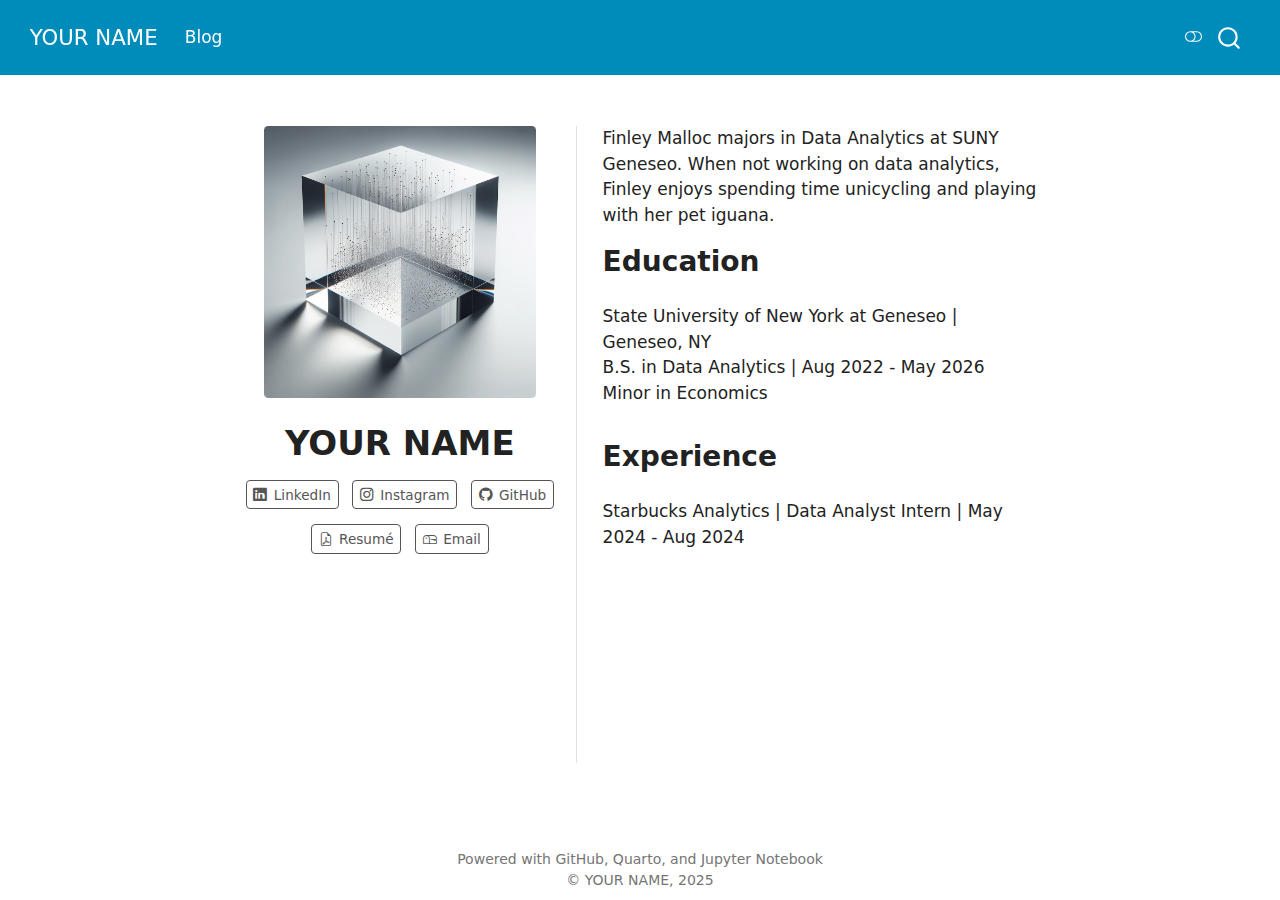
==== index.html @ 8b565e12 "any message to describe the changes" ====
<!DOCTYPE html>
<html xmlns="http://www.w3.org/1999/xhtml" lang="en" xml:lang="en"><head>

<meta charset="utf-8">
<meta name="generator" content="quarto-1.5.57">

<meta name="viewport" content="width=device-width, initial-scale=1.0, user-scalable=yes">


<title>YOUR NAME</title>
<style>
code{white-space: pre-wrap;}
span.smallcaps{font-variant: small-caps;}
div.columns{display: flex; gap: min(4vw, 1.5em);}
div.column{flex: auto; overflow-x: auto;}
div.hanging-indent{margin-left: 1.5em; text-indent: -1.5em;}
ul.task-list{list-style: none;}
ul.task-list li input[type="checkbox"] {
  width: 0.8em;
  margin: 0 0.8em 0.2em -1em; /* quarto-specific, see https://github.com/quarto-dev/quarto-cli/issues/4556 */ 
  vertical-align: middle;
}
</style>


<script src="site_libs/quarto-nav/quarto-nav.js"></script>
<script src="site_libs/clipboard/clipboard.min.js"></script>
<script src="site_libs/quarto-search/autocomplete.umd.js"></script>
<script src="site_libs/quarto-search/fuse.min.js"></script>
<script src="site_libs/quarto-search/quarto-search.js"></script>
<meta name="quarto:offset" content="./">
<script src="site_libs/quarto-html/quarto.js"></script>
<script src="site_libs/quarto-html/popper.min.js"></script>
<script src="site_libs/quarto-html/tippy.umd.min.js"></script>
<link href="site_libs/quarto-html/tippy.css" rel="stylesheet">
<link href="site_libs/quarto-html/quarto-syntax-highlighting.css" rel="stylesheet" class="quarto-color-scheme" id="quarto-text-highlighting-styles">
<link href="site_libs/quarto-html/quarto-syntax-highlighting-dark.css" rel="prefetch" class="quarto-color-scheme quarto-color-alternate" id="quarto-text-highlighting-styles">
<script src="site_libs/bootstrap/bootstrap.min.js"></script>
<link href="site_libs/bootstrap/bootstrap-icons.css" rel="stylesheet">
<link href="site_libs/bootstrap/bootstrap.min.css" rel="stylesheet" class="quarto-color-scheme" id="quarto-bootstrap" data-mode="light">
<link href="site_libs/bootstrap/bootstrap-dark.min.css" rel="prefetch" class="quarto-color-scheme quarto-color-alternate" id="quarto-bootstrap" data-mode="dark">
<script id="quarto-search-options" type="application/json">{
  "location": "navbar",
  "copy-button": false,
  "collapse-after": 3,
  "panel-placement": "end",
  "type": "overlay",
  "limit": 50,
  "keyboard-shortcut": [
    "f",
    "/",
    "s"
  ],
  "show-item-context": false,
  "language": {
    "search-no-results-text": "No results",
    "search-matching-documents-text": "matching documents",
    "search-copy-link-title": "Copy link to search",
    "search-hide-matches-text": "Hide additional matches",
    "search-more-match-text": "more match in this document",
    "search-more-matches-text": "more matches in this document",
    "search-clear-button-title": "Clear",
    "search-text-placeholder": "",
    "search-detached-cancel-button-title": "Cancel",
    "search-submit-button-title": "Submit",
    "search-label": "Search"
  }
}</script>


<link rel="stylesheet" href="styles.css">
</head>

<body class="nav-fixed fullcontent">

<div id="quarto-search-results"></div>
  <header id="quarto-header" class="headroom fixed-top">
    <nav class="navbar navbar-expand-lg " data-bs-theme="dark">
      <div class="navbar-container container-fluid">
      <div class="navbar-brand-container mx-auto">
    <a class="navbar-brand" href="./index.html">
    <span class="navbar-title">YOUR NAME</span>
    </a>
  </div>
            <div id="quarto-search" class="" title="Search"></div>
          <button class="navbar-toggler" type="button" data-bs-toggle="collapse" data-bs-target="#navbarCollapse" aria-controls="navbarCollapse" role="menu" aria-expanded="false" aria-label="Toggle navigation" onclick="if (window.quartoToggleHeadroom) { window.quartoToggleHeadroom(); }">
  <span class="navbar-toggler-icon"></span>
</button>
          <div class="collapse navbar-collapse" id="navbarCollapse">
            <ul class="navbar-nav navbar-nav-scroll me-auto">
  <li class="nav-item">
    <a class="nav-link" href="./blog-listing.html"> 
<span class="menu-text">Blog</span></a>
  </li>  
</ul>
          </div> <!-- /navcollapse -->
            <div class="quarto-navbar-tools">
  <a href="" class="quarto-color-scheme-toggle quarto-navigation-tool  px-1" onclick="window.quartoToggleColorScheme(); return false;" title="Toggle dark mode"><i class="bi"></i></a>
</div>
      </div> <!-- /container-fluid -->
    </nav>
</header>
<!-- content -->
<div id="quarto-content" class="quarto-container page-columns page-rows-contents page-layout-article page-navbar">
<!-- sidebar -->
<!-- margin-sidebar -->
    
<!-- main -->
<div class="quarto-about-trestles">
  <div class="about-entity">
    <img src="img/profile.png" class="about-image
  rounded " style="width: 16em;">
<header id="title-block-header" class="quarto-title-block default">
<div class="quarto-title">
<h1 class="title">YOUR NAME</h1>
</div>
<div class="quarto-title-meta">
  </div>
</header>
    <div class="about-links">
  <a href="https://linkedin.com" class="about-link" rel="" target="">
    <i class="bi bi-linkedin"></i>
     <span class="about-link-text">LinkedIn</span>
  </a>
  <a href="https://instagram.com" class="about-link" rel="" target="">
    <i class="bi bi-instagram"></i>
     <span class="about-link-text">Instagram</span>
  </a>
  <a href="https://github.com" class="about-link" rel="" target="">
    <i class="bi bi-github"></i>
     <span class="about-link-text">GitHub</span>
  </a>
  <a href="/resume-example.pdf" class="about-link" rel="" target="_blank">
    <i class="bi bi-file-earmark-pdf"></i>
     <span class="about-link-text">Resumé</span>
  </a>
  <a href="mailto:YOUR_EMAIL@geneseo.edu" class="about-link" rel="" target="">
    <i class="bi bi-mailbox"></i>
     <span class="about-link-text">Email</span>
  </a>
</div>
  </div>
  <div class="about-contents"><main class="content" id="quarto-document-content">
<p>Finley Malloc majors in Data Analytics at SUNY Geneseo. When not working on data analytics, Finley enjoys spending time unicycling and playing with her pet iguana.</p>
<section id="education" class="level2">
<h2 data-anchor-id="education">Education</h2>
<p>State University of New York at Geneseo | Geneseo, NY <br> B.S. in Data Analytics | Aug 2022 - May 2026 <br> Minor in Economics</p>
</section>
<section id="experience" class="level2">
<h2 data-anchor-id="experience">Experience</h2>
<p>Starbucks Analytics | Data Analyst Intern | May 2024 - Aug 2024</p>


</section>
</main></div>
</div>
 <!-- /main -->
<script type="text/javascript" src="links.js"></script>

<script id="quarto-html-after-body" type="application/javascript">
window.document.addEventListener("DOMContentLoaded", function (event) {
  const toggleBodyColorMode = (bsSheetEl) => {
    const mode = bsSheetEl.getAttribute("data-mode");
    const bodyEl = window.document.querySelector("body");
    if (mode === "dark") {
      bodyEl.classList.add("quarto-dark");
      bodyEl.classList.remove("quarto-light");
    } else {
      bodyEl.classList.add("quarto-light");
      bodyEl.classList.remove("quarto-dark");
    }
  }
  const toggleBodyColorPrimary = () => {
    const bsSheetEl = window.document.querySelector("link#quarto-bootstrap");
    if (bsSheetEl) {
      toggleBodyColorMode(bsSheetEl);
    }
  }
  toggleBodyColorPrimary();  
  const disableStylesheet = (stylesheets) => {
    for (let i=0; i < stylesheets.length; i++) {
      const stylesheet = stylesheets[i];
      stylesheet.rel = 'prefetch';
    }
  }
  const enableStylesheet = (stylesheets) => {
    for (let i=0; i < stylesheets.length; i++) {
      const stylesheet = stylesheets[i];
      stylesheet.rel = 'stylesheet';
    }
  }
  const manageTransitions = (selector, allowTransitions) => {
    const els = window.document.querySelectorAll(selector);
    for (let i=0; i < els.length; i++) {
      const el = els[i];
      if (allowTransitions) {
        el.classList.remove('notransition');
      } else {
        el.classList.add('notransition');
      }
    }
  }
  const toggleGiscusIfUsed = (isAlternate, darkModeDefault) => {
    const baseTheme = document.querySelector('#giscus-base-theme')?.value ?? 'light';
    const alternateTheme = document.querySelector('#giscus-alt-theme')?.value ?? 'dark';
    let newTheme = '';
    if(darkModeDefault) {
      newTheme = isAlternate ? baseTheme : alternateTheme;
    } else {
      newTheme = isAlternate ? alternateTheme : baseTheme;
    }
    const changeGiscusTheme = () => {
      // From: https://github.com/giscus/giscus/issues/336
      const sendMessage = (message) => {
        const iframe = document.querySelector('iframe.giscus-frame');
        if (!iframe) return;
        iframe.contentWindow.postMessage({ giscus: message }, 'https://giscus.app');
      }
      sendMessage({
        setConfig: {
          theme: newTheme
        }
      });
    }
    const isGiscussLoaded = window.document.querySelector('iframe.giscus-frame') !== null;
    if (isGiscussLoaded) {
      changeGiscusTheme();
    }
  }
  const toggleColorMode = (alternate) => {
    // Switch the stylesheets
    const alternateStylesheets = window.document.querySelectorAll('link.quarto-color-scheme.quarto-color-alternate');
    manageTransitions('#quarto-margin-sidebar .nav-link', false);
    if (alternate) {
      enableStylesheet(alternateStylesheets);
      for (const sheetNode of alternateStylesheets) {
        if (sheetNode.id === "quarto-bootstrap") {
          toggleBodyColorMode(sheetNode);
        }
      }
    } else {
      disableStylesheet(alternateStylesheets);
      toggleBodyColorPrimary();
    }
    manageTransitions('#quarto-margin-sidebar .nav-link', true);
    // Switch the toggles
    const toggles = window.document.querySelectorAll('.quarto-color-scheme-toggle');
    for (let i=0; i < toggles.length; i++) {
      const toggle = toggles[i];
      if (toggle) {
        if (alternate) {
          toggle.classList.add("alternate");     
        } else {
          toggle.classList.remove("alternate");
        }
      }
    }
    // Hack to workaround the fact that safari doesn't
    // properly recolor the scrollbar when toggling (#1455)
    if (navigator.userAgent.indexOf('Safari') > 0 && navigator.userAgent.indexOf('Chrome') == -1) {
      manageTransitions("body", false);
      window.scrollTo(0, 1);
      setTimeout(() => {
        window.scrollTo(0, 0);
        manageTransitions("body", true);
      }, 40);  
    }
  }
  const isFileUrl = () => { 
    return window.location.protocol === 'file:';
  }
  const hasAlternateSentinel = () => {  
    let styleSentinel = getColorSchemeSentinel();
    if (styleSentinel !== null) {
      return styleSentinel === "alternate";
    } else {
      return false;
    }
  }
  const setStyleSentinel = (alternate) => {
    const value = alternate ? "alternate" : "default";
    if (!isFileUrl()) {
      window.localStorage.setItem("quarto-color-scheme", value);
    } else {
      localAlternateSentinel = value;
    }
  }
  const getColorSchemeSentinel = () => {
    if (!isFileUrl()) {
      const storageValue = window.localStorage.getItem("quarto-color-scheme");
      return storageValue != null ? storageValue : localAlternateSentinel;
    } else {
      return localAlternateSentinel;
    }
  }
  const darkModeDefault = false;
  let localAlternateSentinel = darkModeDefault ? 'alternate' : 'default';
  // Dark / light mode switch
  window.quartoToggleColorScheme = () => {
    // Read the current dark / light value 
    let toAlternate = !hasAlternateSentinel();
    toggleColorMode(toAlternate);
    setStyleSentinel(toAlternate);
    toggleGiscusIfUsed(toAlternate, darkModeDefault);
  };
  // Ensure there is a toggle, if there isn't float one in the top right
  if (window.document.querySelector('.quarto-color-scheme-toggle') === null) {
    const a = window.document.createElement('a');
    a.classList.add('top-right');
    a.classList.add('quarto-color-scheme-toggle');
    a.href = "";
    a.onclick = function() { try { window.quartoToggleColorScheme(); } catch {} return false; };
    const i = window.document.createElement("i");
    i.classList.add('bi');
    a.appendChild(i);
    window.document.body.appendChild(a);
  }
  // Switch to dark mode if need be
  if (hasAlternateSentinel()) {
    toggleColorMode(true);
  } else {
    toggleColorMode(false);
  }
  const isCodeAnnotation = (el) => {
    for (const clz of el.classList) {
      if (clz.startsWith('code-annotation-')) {                     
        return true;
      }
    }
    return false;
  }
  const onCopySuccess = function(e) {
    // button target
    const button = e.trigger;
    // don't keep focus
    button.blur();
    // flash "checked"
    button.classList.add('code-copy-button-checked');
    var currentTitle = button.getAttribute("title");
    button.setAttribute("title", "Copied!");
    let tooltip;
    if (window.bootstrap) {
      button.setAttribute("data-bs-toggle", "tooltip");
      button.setAttribute("data-bs-placement", "left");
      button.setAttribute("data-bs-title", "Copied!");
      tooltip = new bootstrap.Tooltip(button, 
        { trigger: "manual", 
          customClass: "code-copy-button-tooltip",
          offset: [0, -8]});
      tooltip.show();    
    }
    setTimeout(function() {
      if (tooltip) {
        tooltip.hide();
        button.removeAttribute("data-bs-title");
        button.removeAttribute("data-bs-toggle");
        button.removeAttribute("data-bs-placement");
      }
      button.setAttribute("title", currentTitle);
      button.classList.remove('code-copy-button-checked');
    }, 1000);
    // clear code selection
    e.clearSelection();
  }
  const getTextToCopy = function(trigger) {
      const codeEl = trigger.previousElementSibling.cloneNode(true);
      for (const childEl of codeEl.children) {
        if (isCodeAnnotation(childEl)) {
          childEl.remove();
        }
      }
      return codeEl.innerText;
  }
  const clipboard = new window.ClipboardJS('.code-copy-button:not([data-in-quarto-modal])', {
    text: getTextToCopy
  });
  clipboard.on('success', onCopySuccess);
  if (window.document.getElementById('quarto-embedded-source-code-modal')) {
    // For code content inside modals, clipBoardJS needs to be initialized with a container option
    // TODO: Check when it could be a function (https://github.com/zenorocha/clipboard.js/issues/860)
    const clipboardModal = new window.ClipboardJS('.code-copy-button[data-in-quarto-modal]', {
      text: getTextToCopy,
      container: window.document.getElementById('quarto-embedded-source-code-modal')
    });
    clipboardModal.on('success', onCopySuccess);
  }
    var localhostRegex = new RegExp(/^(?:http|https):\/\/localhost\:?[0-9]*\//);
    var mailtoRegex = new RegExp(/^mailto:/);
      var filterRegex = new RegExp('/' + window.location.host + '/');
    var isInternal = (href) => {
        return filterRegex.test(href) || localhostRegex.test(href) || mailtoRegex.test(href);
    }
    // Inspect non-navigation links and adorn them if external
 	var links = window.document.querySelectorAll('a[href]:not(.nav-link):not(.navbar-brand):not(.toc-action):not(.sidebar-link):not(.sidebar-item-toggle):not(.pagination-link):not(.no-external):not([aria-hidden]):not(.dropdown-item):not(.quarto-navigation-tool):not(.about-link)');
    for (var i=0; i<links.length; i++) {
      const link = links[i];
      if (!isInternal(link.href)) {
        // undo the damage that might have been done by quarto-nav.js in the case of
        // links that we want to consider external
        if (link.dataset.originalHref !== undefined) {
          link.href = link.dataset.originalHref;
        }
      }
    }
  function tippyHover(el, contentFn, onTriggerFn, onUntriggerFn) {
    const config = {
      allowHTML: true,
      maxWidth: 500,
      delay: 100,
      arrow: false,
      appendTo: function(el) {
          return el.parentElement;
      },
      interactive: true,
      interactiveBorder: 10,
      theme: 'quarto',
      placement: 'bottom-start',
    };
    if (contentFn) {
      config.content = contentFn;
    }
    if (onTriggerFn) {
      config.onTrigger = onTriggerFn;
    }
    if (onUntriggerFn) {
      config.onUntrigger = onUntriggerFn;
    }
    window.tippy(el, config); 
  }
  const noterefs = window.document.querySelectorAll('a[role="doc-noteref"]');
  for (var i=0; i<noterefs.length; i++) {
    const ref = noterefs[i];
    tippyHover(ref, function() {
      // use id or data attribute instead here
      let href = ref.getAttribute('data-footnote-href') || ref.getAttribute('href');
      try { href = new URL(href).hash; } catch {}
      const id = href.replace(/^#\/?/, "");
      const note = window.document.getElementById(id);
      if (note) {
        return note.innerHTML;
      } else {
        return "";
      }
    });
  }
  const xrefs = window.document.querySelectorAll('a.quarto-xref');
  const processXRef = (id, note) => {
    // Strip column container classes
    const stripColumnClz = (el) => {
      el.classList.remove("page-full", "page-columns");
      if (el.children) {
        for (const child of el.children) {
          stripColumnClz(child);
        }
      }
    }
    stripColumnClz(note)
    if (id === null || id.startsWith('sec-')) {
      // Special case sections, only their first couple elements
      const container = document.createElement("div");
      if (note.children && note.children.length > 2) {
        container.appendChild(note.children[0].cloneNode(true));
        for (let i = 1; i < note.children.length; i++) {
          const child = note.children[i];
          if (child.tagName === "P" && child.innerText === "") {
            continue;
          } else {
            container.appendChild(child.cloneNode(true));
            break;
          }
        }
        if (window.Quarto?.typesetMath) {
          window.Quarto.typesetMath(container);
        }
        return container.innerHTML
      } else {
        if (window.Quarto?.typesetMath) {
          window.Quarto.typesetMath(note);
        }
        return note.innerHTML;
      }
    } else {
      // Remove any anchor links if they are present
      const anchorLink = note.querySelector('a.anchorjs-link');
      if (anchorLink) {
        anchorLink.remove();
      }
      if (window.Quarto?.typesetMath) {
        window.Quarto.typesetMath(note);
      }
      // TODO in 1.5, we should make sure this works without a callout special case
      if (note.classList.contains("callout")) {
        return note.outerHTML;
      } else {
        return note.innerHTML;
      }
    }
  }
  for (var i=0; i<xrefs.length; i++) {
    const xref = xrefs[i];
    tippyHover(xref, undefined, function(instance) {
      instance.disable();
      let url = xref.getAttribute('href');
      let hash = undefined; 
      if (url.startsWith('#')) {
        hash = url;
      } else {
        try { hash = new URL(url).hash; } catch {}
      }
      if (hash) {
        const id = hash.replace(/^#\/?/, "");
        const note = window.document.getElementById(id);
        if (note !== null) {
          try {
            const html = processXRef(id, note.cloneNode(true));
            instance.setContent(html);
          } finally {
            instance.enable();
            instance.show();
          }
        } else {
          // See if we can fetch this
          fetch(url.split('#')[0])
          .then(res => res.text())
          .then(html => {
            const parser = new DOMParser();
            const htmlDoc = parser.parseFromString(html, "text/html");
            const note = htmlDoc.getElementById(id);
            if (note !== null) {
              const html = processXRef(id, note);
              instance.setContent(html);
            } 
          }).finally(() => {
            instance.enable();
            instance.show();
          });
        }
      } else {
        // See if we can fetch a full url (with no hash to target)
        // This is a special case and we should probably do some content thinning / targeting
        fetch(url)
        .then(res => res.text())
        .then(html => {
          const parser = new DOMParser();
          const htmlDoc = parser.parseFromString(html, "text/html");
          const note = htmlDoc.querySelector('main.content');
          if (note !== null) {
            // This should only happen for chapter cross references
            // (since there is no id in the URL)
            // remove the first header
            if (note.children.length > 0 && note.children[0].tagName === "HEADER") {
              note.children[0].remove();
            }
            const html = processXRef(null, note);
            instance.setContent(html);
          } 
        }).finally(() => {
          instance.enable();
          instance.show();
        });
      }
    }, function(instance) {
    });
  }
      let selectedAnnoteEl;
      const selectorForAnnotation = ( cell, annotation) => {
        let cellAttr = 'data-code-cell="' + cell + '"';
        let lineAttr = 'data-code-annotation="' +  annotation + '"';
        const selector = 'span[' + cellAttr + '][' + lineAttr + ']';
        return selector;
      }
      const selectCodeLines = (annoteEl) => {
        const doc = window.document;
        const targetCell = annoteEl.getAttribute("data-target-cell");
        const targetAnnotation = annoteEl.getAttribute("data-target-annotation");
        const annoteSpan = window.document.querySelector(selectorForAnnotation(targetCell, targetAnnotation));
        const lines = annoteSpan.getAttribute("data-code-lines").split(",");
        const lineIds = lines.map((line) => {
          return targetCell + "-" + line;
        })
        let top = null;
        let height = null;
        let parent = null;
        if (lineIds.length > 0) {
            //compute the position of the single el (top and bottom and make a div)
            const el = window.document.getElementById(lineIds[0]);
            top = el.offsetTop;
            height = el.offsetHeight;
            parent = el.parentElement.parentElement;
          if (lineIds.length > 1) {
            const lastEl = window.document.getElementById(lineIds[lineIds.length - 1]);
            const bottom = lastEl.offsetTop + lastEl.offsetHeight;
            height = bottom - top;
          }
          if (top !== null && height !== null && parent !== null) {
            // cook up a div (if necessary) and position it 
            let div = window.document.getElementById("code-annotation-line-highlight");
            if (div === null) {
              div = window.document.createElement("div");
              div.setAttribute("id", "code-annotation-line-highlight");
              div.style.position = 'absolute';
              parent.appendChild(div);
            }
            div.style.top = top - 2 + "px";
            div.style.height = height + 4 + "px";
            div.style.left = 0;
            let gutterDiv = window.document.getElementById("code-annotation-line-highlight-gutter");
            if (gutterDiv === null) {
              gutterDiv = window.document.createElement("div");
              gutterDiv.setAttribute("id", "code-annotation-line-highlight-gutter");
              gutterDiv.style.position = 'absolute';
              const codeCell = window.document.getElementById(targetCell);
              const gutter = codeCell.querySelector('.code-annotation-gutter');
              gutter.appendChild(gutterDiv);
            }
            gutterDiv.style.top = top - 2 + "px";
            gutterDiv.style.height = height + 4 + "px";
          }
          selectedAnnoteEl = annoteEl;
        }
      };
      const unselectCodeLines = () => {
        const elementsIds = ["code-annotation-line-highlight", "code-annotation-line-highlight-gutter"];
        elementsIds.forEach((elId) => {
          const div = window.document.getElementById(elId);
          if (div) {
            div.remove();
          }
        });
        selectedAnnoteEl = undefined;
      };
        // Handle positioning of the toggle
    window.addEventListener(
      "resize",
      throttle(() => {
        elRect = undefined;
        if (selectedAnnoteEl) {
          selectCodeLines(selectedAnnoteEl);
        }
      }, 10)
    );
    function throttle(fn, ms) {
    let throttle = false;
    let timer;
      return (...args) => {
        if(!throttle) { // first call gets through
            fn.apply(this, args);
            throttle = true;
        } else { // all the others get throttled
            if(timer) clearTimeout(timer); // cancel #2
            timer = setTimeout(() => {
              fn.apply(this, args);
              timer = throttle = false;
            }, ms);
        }
      };
    }
      // Attach click handler to the DT
      const annoteDls = window.document.querySelectorAll('dt[data-target-cell]');
      for (const annoteDlNode of annoteDls) {
        annoteDlNode.addEventListener('click', (event) => {
          const clickedEl = event.target;
          if (clickedEl !== selectedAnnoteEl) {
            unselectCodeLines();
            const activeEl = window.document.querySelector('dt[data-target-cell].code-annotation-active');
            if (activeEl) {
              activeEl.classList.remove('code-annotation-active');
            }
            selectCodeLines(clickedEl);
            clickedEl.classList.add('code-annotation-active');
          } else {
            // Unselect the line
            unselectCodeLines();
            clickedEl.classList.remove('code-annotation-active');
          }
        });
      }
  const findCites = (el) => {
    const parentEl = el.parentElement;
    if (parentEl) {
      const cites = parentEl.dataset.cites;
      if (cites) {
        return {
          el,
          cites: cites.split(' ')
        };
      } else {
        return findCites(el.parentElement)
      }
    } else {
      return undefined;
    }
  };
  var bibliorefs = window.document.querySelectorAll('a[role="doc-biblioref"]');
  for (var i=0; i<bibliorefs.length; i++) {
    const ref = bibliorefs[i];
    const citeInfo = findCites(ref);
    if (citeInfo) {
      tippyHover(citeInfo.el, function() {
        var popup = window.document.createElement('div');
        citeInfo.cites.forEach(function(cite) {
          var citeDiv = window.document.createElement('div');
          citeDiv.classList.add('hanging-indent');
          citeDiv.classList.add('csl-entry');
          var biblioDiv = window.document.getElementById('ref-' + cite);
          if (biblioDiv) {
            citeDiv.innerHTML = biblioDiv.innerHTML;
          }
          popup.appendChild(citeDiv);
        });
        return popup.innerHTML;
      });
    }
  }
});
</script>
</div> <!-- /content -->
<footer class="footer">
  <div class="nav-footer">
    <div class="nav-footer-left">
      &nbsp;
    </div>   
    <div class="nav-footer-center">
<p>Powered with GitHub, Quarto, and Jupyter Notebook<br>© YOUR NAME, 2025</p>
</div>
    <div class="nav-footer-right">
      &nbsp;
    </div>
  </div>
</footer>




</body></html>
---- site_libs/quarto-html/tippy.css ----
.tippy-box[data-animation=fade][data-state=hidden]{opacity:0}[data-tippy-root]{max-width:calc(100vw - 10px)}.tippy-box{position:relative;background-color:#333;color:#fff;border-radius:4px;font-size:14px;line-height:1.4;white-space:normal;outline:0;transition-property:transform,visibility,opacity}.tippy-box[data-placement^=top]>.tippy-arrow{bottom:0}.tippy-box[data-placement^=top]>.tippy-arrow:before{bottom:-7px;left:0;border-width:8px 8px 0;border-top-color:initial;transform-origin:center top}.tippy-box[data-placement^=bottom]>.tippy-arrow{top:0}.tippy-box[data-placement^=bottom]>.tippy-arrow:before{top:-7px;left:0;border-width:0 8px 8px;border-bottom-color:initial;transform-origin:center bottom}.tippy-box[data-placement^=left]>.tippy-arrow{right:0}.tippy-box[data-placement^=left]>.tippy-arrow:before{border-width:8px 0 8px 8px;border-left-color:initial;right:-7px;transform-origin:center left}.tippy-box[data-placement^=right]>.tippy-arrow{left:0}.tippy-box[data-placement^=right]>.tippy-arrow:before{left:-7px;border-width:8px 8px 8px 0;border-right-color:initial;transform-origin:center right}.tippy-box[data-inertia][data-state=visible]{transition-timing-function:cubic-bezier(.54,1.5,.38,1.11)}.tippy-arrow{width:16px;height:16px;color:#333}.tippy-arrow:before{content:"";position:absolute;border-color:transparent;border-style:solid}.tippy-content{position:relative;padding:5px 9px;z-index:1}
---- site_libs/quarto-html/quarto-syntax-highlighting.css ----
/* quarto syntax highlight colors */
:root {
  --quarto-hl-al-color: #95da4c;
  --quarto-hl-an-color: #50a14f;
  --quarto-hl-at-color: #a626a4;
  --quarto-hl-bn-color: #986801;
  --quarto-hl-bu-color: #a626a4;
  --quarto-hl-ch-color: #50a14f;
  --quarto-hl-co-color: #a0a1a7;
  --quarto-hl-cv-color: #e45649;
  --quarto-hl-cn-color: #986801;
  --quarto-hl-cf-color: #a626a4;
  --quarto-hl-dt-color: #a626a4;
  --quarto-hl-dv-color: #986801;
  --quarto-hl-do-color: #e45649;
  --quarto-hl-er-color: #f44747;
  --quarto-hl-ex-color: #4078f2;
  --quarto-hl-fl-color: #986801;
  --quarto-hl-fu-color: #4078f2;
  --quarto-hl-im-color: #50a14f;
  --quarto-hl-in-color: #c45b00;
  --quarto-hl-kw-color: #a626a4;
  --quarto-hl-op-color: #a626a4;
  --quarto-hl-pp-color: #a626a4;
  --quarto-hl-re-color: #2980b9;
  --quarto-hl-sc-color: #0184bc;
  --quarto-hl-ss-color: #da4453;
  --quarto-hl-st-color: #50a14f;
  --quarto-hl-va-color: #e45649;
  --quarto-hl-vs-color: #da4453;
  --quarto-hl-wa-color: #da4453;
}

/* other quarto variables */
:root {
  --quarto-font-monospace: SFMono-Regular, Menlo, Monaco, Consolas, "Liberation Mono", "Courier New", monospace;
}

code span.al {
  background-color: #4d1f24;
  font-weight: bold;
  color: #95da4c;
}

code span.an {
  color: #50a14f;
}

code span.at {
  color: #a626a4;
}

code span.bn {
  color: #986801;
}

code span.bu {
  color: #a626a4;
}

code span.ch {
  color: #50a14f;
}

code span.co {
  font-style: italic;
  color: #a0a1a7;
}

code span.cv {
  font-style: italic;
  color: #e45649;
}

code span.cn {
  color: #986801;
}

code span.cf {
  color: #a626a4;
}

code span.dt {
  color: #a626a4;
}

code span.dv {
  color: #986801;
}

code span.do {
  color: #e45649;
}

code span.er {
  color: #f44747;
  text-decoration: underline;
}

code span.ex {
  font-weight: bold;
  color: #4078f2;
}

code span.fl {
  color: #986801;
}

code span.fu {
  color: #4078f2;
}

code span.im {
  color: #50a14f;
}

code span.in {
  color: #c45b00;
}

code span.kw {
  color: #a626a4;
}

pre > code.sourceCode > span {
  color: #383a42;
}

code span {
  color: #383a42;
}

code.sourceCode > span {
  color: #383a42;
}

div.sourceCode,
div.sourceCode pre.sourceCode {
  color: #383a42;
}

code span.op {
  color: #a626a4;
}

code span.pp {
  color: #a626a4;
}

code span.re {
  background-color: #153042;
  color: #2980b9;
}

code span.sc {
  color: #0184bc;
}

code span.ss {
  color: #da4453;
}

code span.st {
  color: #50a14f;
}

code span.va {
  color: #e45649;
}

code span.vs {
  color: #da4453;
}

code span.wa {
  color: #da4453;
}

.prevent-inlining {
  content: "</";
}

/*# sourceMappingURL=debc5d5d77c3f9108843748ff7464032.css.map */
---- site_libs/quarto-html/quarto-syntax-highlighting-dark.css ----
/* quarto syntax highlight colors */
:root {
  --quarto-hl-al-color: #95da4c;
  --quarto-hl-an-color: #98c379;
  --quarto-hl-at-color: #c678dd;
  --quarto-hl-bn-color: #d19a66;
  --quarto-hl-bu-color: #c678dd;
  --quarto-hl-ch-color: #98c379;
  --quarto-hl-co-color: #5c6370;
  --quarto-hl-cv-color: #e06c75;
  --quarto-hl-cn-color: #d19a66;
  --quarto-hl-cf-color: #c678dd;
  --quarto-hl-dt-color: #c678dd;
  --quarto-hl-dv-color: #d19a66;
  --quarto-hl-do-color: #a43340;
  --quarto-hl-er-color: #f44747;
  --quarto-hl-ex-color: #61afef;
  --quarto-hl-fl-color: #d19a66;
  --quarto-hl-fu-color: #61afef;
  --quarto-hl-im-color: #98c379;
  --quarto-hl-in-color: #c45b00;
  --quarto-hl-kw-color: #c678dd;
  --quarto-hl-op-color: #c678dd;
  --quarto-hl-pp-color: #c678dd;
  --quarto-hl-re-color: #2980b9;
  --quarto-hl-sc-color: #56b6c2;
  --quarto-hl-ss-color: #da4453;
  --quarto-hl-st-color: #98c379;
  --quarto-hl-va-color: #e06c75;
  --quarto-hl-vs-color: #da4453;
  --quarto-hl-wa-color: #da4453;
}

/* other quarto variables */
:root {
  --quarto-font-monospace: SFMono-Regular, Menlo, Monaco, Consolas, "Liberation Mono", "Courier New", monospace;
}

code span.al {
  background-color: #4d1f24;
  font-weight: bold;
  color: #95da4c;
}

code span.an {
  color: #98c379;
}

code span.at {
  color: #c678dd;
}

code span.bn {
  color: #d19a66;
}

code span.bu {
  color: #c678dd;
}

code span.ch {
  color: #98c379;
}

code span.co {
  font-style: italic;
  color: #5c6370;
}

code span.cv {
  font-style: italic;
  color: #e06c75;
}

code span.cn {
  color: #d19a66;
}

code span.cf {
  color: #c678dd;
}

code span.dt {
  color: #c678dd;
}

code span.dv {
  color: #d19a66;
}

code span.do {
  color: #a43340;
}

code span.er {
  color: #f44747;
  text-decoration: underline;
}

code span.ex {
  font-weight: bold;
  color: #61afef;
}

code span.fl {
  color: #d19a66;
}

code span.fu {
  color: #61afef;
}

code span.im {
  color: #98c379;
}

code span.in {
  color: #c45b00;
}

code span.kw {
  color: #c678dd;
}

pre > code.sourceCode > span {
  color: #abb2bf;
}

code span {
  color: #abb2bf;
}

code.sourceCode > span {
  color: #abb2bf;
}

div.sourceCode,
div.sourceCode pre.sourceCode {
  color: #abb2bf;
}

code span.op {
  color: #c678dd;
}

code span.pp {
  color: #c678dd;
}

code span.re {
  background-color: #153042;
  color: #2980b9;
}

code span.sc {
  color: #56b6c2;
}

code span.ss {
  color: #da4453;
}

code span.st {
  color: #98c379;
}

code span.va {
  color: #e06c75;
}

code span.vs {
  color: #da4453;
}

code span.wa {
  color: #da4453;
}

.prevent-inlining {
  content: "</";
}

/*# sourceMappingURL=935a306eefa94366c21e1a970dddb765.css.map */
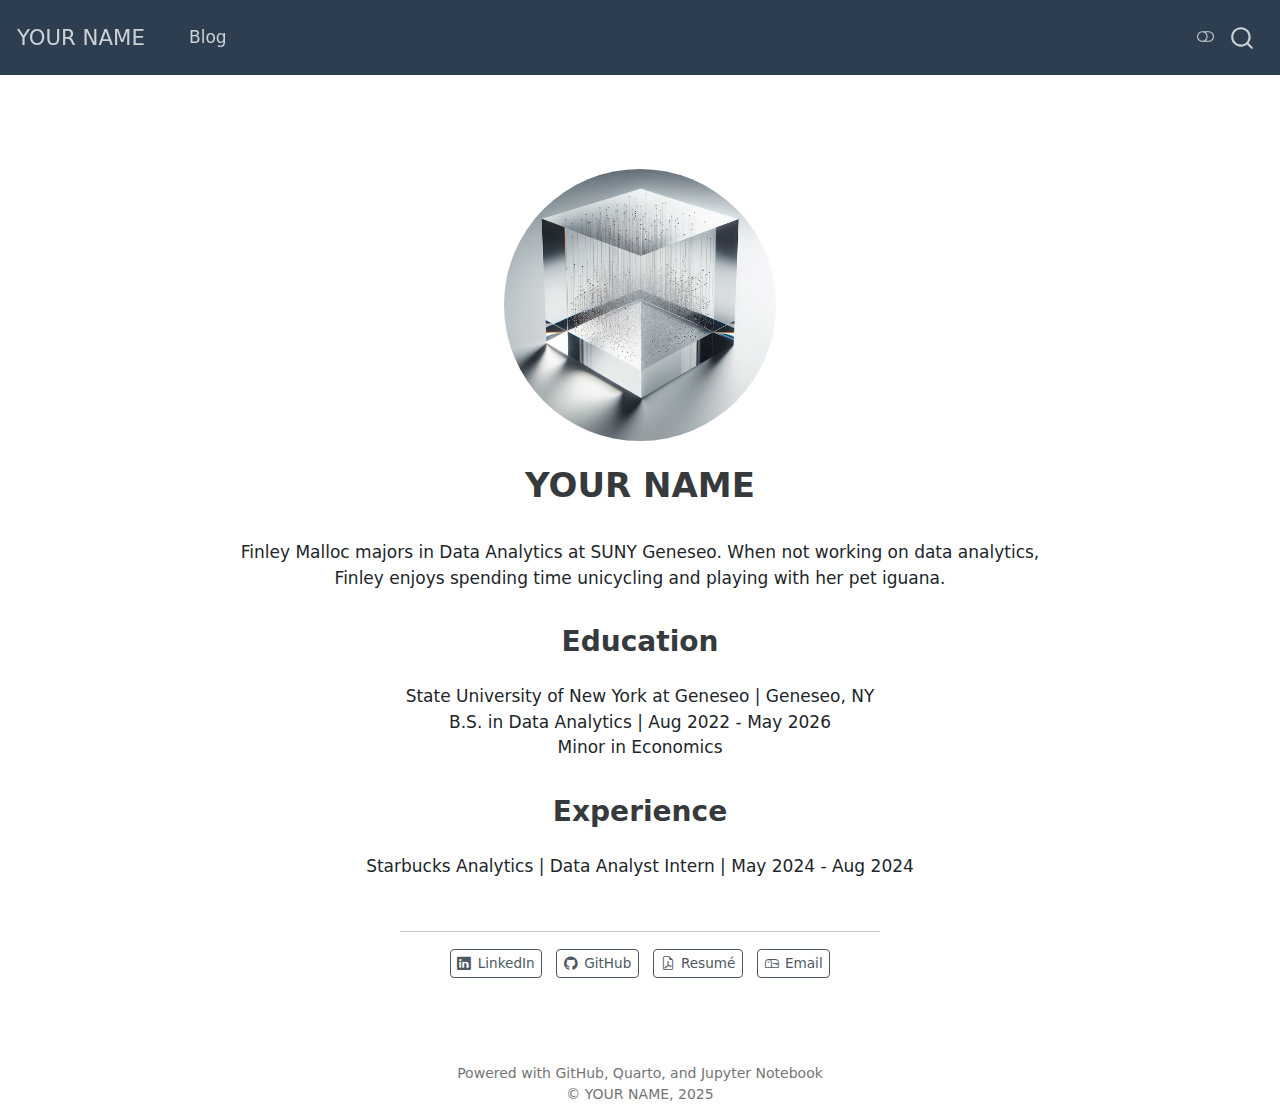
==== commit 5389fcb3: "message" ====
--- a/index.html
+++ b/index.html
@@ -2,7 +2,7 @@
 <html xmlns="http://www.w3.org/1999/xhtml" lang="en" xml:lang="en"><head>
 
 <meta charset="utf-8">
-<meta name="generator" content="quarto-1.5.57">
+<meta name="generator" content="quarto-1.3.450">
 
 <meta name="viewport" content="width=device-width, initial-scale=1.0, user-scalable=yes">
 
@@ -45,13 +45,7 @@
   "collapse-after": 3,
   "panel-placement": "end",
   "type": "overlay",
-  "limit": 50,
-  "keyboard-shortcut": [
-    "f",
-    "/",
-    "s"
-  ],
-  "show-item-context": false,
+  "limit": 20,
   "language": {
     "search-no-results-text": "No results",
     "search-matching-documents-text": "matching documents",
@@ -60,7 +54,6 @@
     "search-more-match-text": "more match in this document",
     "search-more-matches-text": "more matches in this document",
     "search-clear-button-title": "Clear",
-    "search-text-placeholder": "",
     "search-detached-cancel-button-title": "Cancel",
     "search-submit-button-title": "Submit",
     "search-label": "Search"
@@ -75,28 +68,28 @@
 
 <div id="quarto-search-results"></div>
   <header id="quarto-header" class="headroom fixed-top">
-    <nav class="navbar navbar-expand-lg " data-bs-theme="dark">
+    <nav class="navbar navbar-expand-lg navbar-dark ">
       <div class="navbar-container container-fluid">
-      <div class="navbar-brand-container mx-auto">
+      <div class="navbar-brand-container">
     <a class="navbar-brand" href="./index.html">
     <span class="navbar-title">YOUR NAME</span>
     </a>
   </div>
             <div id="quarto-search" class="" title="Search"></div>
-          <button class="navbar-toggler" type="button" data-bs-toggle="collapse" data-bs-target="#navbarCollapse" aria-controls="navbarCollapse" role="menu" aria-expanded="false" aria-label="Toggle navigation" onclick="if (window.quartoToggleHeadroom) { window.quartoToggleHeadroom(); }">
+          <button class="navbar-toggler" type="button" data-bs-toggle="collapse" data-bs-target="#navbarCollapse" aria-controls="navbarCollapse" aria-expanded="false" aria-label="Toggle navigation" onclick="if (window.quartoToggleHeadroom) { window.quartoToggleHeadroom(); }">
   <span class="navbar-toggler-icon"></span>
 </button>
           <div class="collapse navbar-collapse" id="navbarCollapse">
             <ul class="navbar-nav navbar-nav-scroll me-auto">
   <li class="nav-item">
-    <a class="nav-link" href="./blog-listing.html"> 
-<span class="menu-text">Blog</span></a>
+    <a class="nav-link" href="./blog-listing.html" rel="" target="">
+ <span class="menu-text">Blog</span></a>
   </li>  
 </ul>
-          </div> <!-- /navcollapse -->
-            <div class="quarto-navbar-tools">
+            <div class="quarto-navbar-tools ms-auto">
   <a href="" class="quarto-color-scheme-toggle quarto-navigation-tool  px-1" onclick="window.quartoToggleColorScheme(); return false;" title="Toggle dark mode"><i class="bi"></i></a>
 </div>
+          </div> <!-- /navcollapse -->
       </div> <!-- /container-fluid -->
     </nav>
 </header>
@@ -106,25 +99,33 @@
 <!-- margin-sidebar -->
     
 <!-- main -->
-<div class="quarto-about-trestles">
-  <div class="about-entity">
-    <img src="img/profile.png" class="about-image
-  rounded " style="width: 16em;">
-<header id="title-block-header" class="quarto-title-block default">
+<div class="quarto-about-jolla">
+  <img src="img/profile.png" class="about-image
+  round " style="height: 16em; width: 16em;">
+ <header id="title-block-header" class="quarto-title-block default">
 <div class="quarto-title">
 <h1 class="title">YOUR NAME</h1>
 </div>
 <div class="quarto-title-meta">
   </div>
-</header>
-    <div class="about-links">
+</header><main class="content" id="quarto-document-content">
+<p>Finley Malloc majors in Data Analytics at SUNY Geneseo. When not working on data analytics, Finley enjoys spending time unicycling and playing with her pet iguana.</p>
+<section id="education" class="level2">
+<h2 data-anchor-id="education">Education</h2>
+<p>State University of New York at Geneseo | Geneseo, NY <br> B.S. in Data Analytics | Aug 2022 - May 2026 <br> Minor in Economics</p>
+</section>
+<section id="experience" class="level2">
+<h2 data-anchor-id="experience">Experience</h2>
+<p>Starbucks Analytics | Data Analyst Intern | May 2024 - Aug 2024</p>
+
+
+</section>
+</main> 
+  <hr class="about-sep">
+   <div class="about-links">
   <a href="https://linkedin.com" class="about-link" rel="" target="">
     <i class="bi bi-linkedin"></i>
      <span class="about-link-text">LinkedIn</span>
-  </a>
-  <a href="https://instagram.com" class="about-link" rel="" target="">
-    <i class="bi bi-instagram"></i>
-     <span class="about-link-text">Instagram</span>
   </a>
   <a href="https://github.com" class="about-link" rel="" target="">
     <i class="bi bi-github"></i>
@@ -139,24 +140,9 @@
      <span class="about-link-text">Email</span>
   </a>
 </div>
-  </div>
-  <div class="about-contents"><main class="content" id="quarto-document-content">
-<p>Finley Malloc majors in Data Analytics at SUNY Geneseo. When not working on data analytics, Finley enjoys spending time unicycling and playing with her pet iguana.</p>
-<section id="education" class="level2">
-<h2 data-anchor-id="education">Education</h2>
-<p>State University of New York at Geneseo | Geneseo, NY <br> B.S. in Data Analytics | Aug 2022 - May 2026 <br> Minor in Economics</p>
-</section>
-<section id="experience" class="level2">
-<h2 data-anchor-id="experience">Experience</h2>
-<p>Starbucks Analytics | Data Analyst Intern | May 2024 - Aug 2024</p>
-
-
-</section>
-</main></div>
 </div>
  <!-- /main -->
 <script type="text/javascript" src="links.js"></script>
-
 <script id="quarto-html-after-body" type="application/javascript">
 window.document.addEventListener("DOMContentLoaded", function (event) {
   const toggleBodyColorMode = (bsSheetEl) => {
@@ -200,33 +186,6 @@
       }
     }
   }
-  const toggleGiscusIfUsed = (isAlternate, darkModeDefault) => {
-    const baseTheme = document.querySelector('#giscus-base-theme')?.value ?? 'light';
-    const alternateTheme = document.querySelector('#giscus-alt-theme')?.value ?? 'dark';
-    let newTheme = '';
-    if(darkModeDefault) {
-      newTheme = isAlternate ? baseTheme : alternateTheme;
-    } else {
-      newTheme = isAlternate ? alternateTheme : baseTheme;
-    }
-    const changeGiscusTheme = () => {
-      // From: https://github.com/giscus/giscus/issues/336
-      const sendMessage = (message) => {
-        const iframe = document.querySelector('iframe.giscus-frame');
-        if (!iframe) return;
-        iframe.contentWindow.postMessage({ giscus: message }, 'https://giscus.app');
-      }
-      sendMessage({
-        setConfig: {
-          theme: newTheme
-        }
-      });
-    }
-    const isGiscussLoaded = window.document.querySelector('iframe.giscus-frame') !== null;
-    if (isGiscussLoaded) {
-      changeGiscusTheme();
-    }
-  }
   const toggleColorMode = (alternate) => {
     // Switch the stylesheets
     const alternateStylesheets = window.document.querySelectorAll('link.quarto-color-scheme.quarto-color-alternate');
@@ -293,15 +252,13 @@
       return localAlternateSentinel;
     }
   }
-  const darkModeDefault = false;
-  let localAlternateSentinel = darkModeDefault ? 'alternate' : 'default';
+  let localAlternateSentinel = 'default';
   // Dark / light mode switch
   window.quartoToggleColorScheme = () => {
     // Read the current dark / light value 
     let toAlternate = !hasAlternateSentinel();
     toggleColorMode(toAlternate);
     setStyleSentinel(toAlternate);
-    toggleGiscusIfUsed(toAlternate, darkModeDefault);
   };
   // Ensure there is a toggle, if there isn't float one in the top right
   if (window.document.querySelector('.quarto-color-scheme-toggle') === null) {
@@ -329,7 +286,18 @@
     }
     return false;
   }
-  const onCopySuccess = function(e) {
+  const clipboard = new window.ClipboardJS('.code-copy-button', {
+    text: function(trigger) {
+      const codeEl = trigger.previousElementSibling.cloneNode(true);
+      for (const childEl of codeEl.children) {
+        if (isCodeAnnotation(childEl)) {
+          childEl.remove();
+        }
+      }
+      return codeEl.innerText;
+    }
+  });
+  clipboard.on('success', function(e) {
     // button target
     const button = e.trigger;
     // don't keep focus
@@ -361,50 +329,11 @@
     }, 1000);
     // clear code selection
     e.clearSelection();
-  }
-  const getTextToCopy = function(trigger) {
-      const codeEl = trigger.previousElementSibling.cloneNode(true);
-      for (const childEl of codeEl.children) {
-        if (isCodeAnnotation(childEl)) {
-          childEl.remove();
-        }
-      }
-      return codeEl.innerText;
-  }
-  const clipboard = new window.ClipboardJS('.code-copy-button:not([data-in-quarto-modal])', {
-    text: getTextToCopy
   });
-  clipboard.on('success', onCopySuccess);
-  if (window.document.getElementById('quarto-embedded-source-code-modal')) {
-    // For code content inside modals, clipBoardJS needs to be initialized with a container option
-    // TODO: Check when it could be a function (https://github.com/zenorocha/clipboard.js/issues/860)
-    const clipboardModal = new window.ClipboardJS('.code-copy-button[data-in-quarto-modal]', {
-      text: getTextToCopy,
-      container: window.document.getElementById('quarto-embedded-source-code-modal')
-    });
-    clipboardModal.on('success', onCopySuccess);
-  }
-    var localhostRegex = new RegExp(/^(?:http|https):\/\/localhost\:?[0-9]*\//);
-    var mailtoRegex = new RegExp(/^mailto:/);
-      var filterRegex = new RegExp('/' + window.location.host + '/');
-    var isInternal = (href) => {
-        return filterRegex.test(href) || localhostRegex.test(href) || mailtoRegex.test(href);
-    }
-    // Inspect non-navigation links and adorn them if external
- 	var links = window.document.querySelectorAll('a[href]:not(.nav-link):not(.navbar-brand):not(.toc-action):not(.sidebar-link):not(.sidebar-item-toggle):not(.pagination-link):not(.no-external):not([aria-hidden]):not(.dropdown-item):not(.quarto-navigation-tool):not(.about-link)');
-    for (var i=0; i<links.length; i++) {
-      const link = links[i];
-      if (!isInternal(link.href)) {
-        // undo the damage that might have been done by quarto-nav.js in the case of
-        // links that we want to consider external
-        if (link.dataset.originalHref !== undefined) {
-          link.href = link.dataset.originalHref;
-        }
-      }
-    }
-  function tippyHover(el, contentFn, onTriggerFn, onUntriggerFn) {
+  function tippyHover(el, contentFn) {
     const config = {
       allowHTML: true,
+      content: contentFn,
       maxWidth: 500,
       delay: 100,
       arrow: false,
@@ -414,17 +343,8 @@
       interactive: true,
       interactiveBorder: 10,
       theme: 'quarto',
-      placement: 'bottom-start',
+      placement: 'bottom-start'
     };
-    if (contentFn) {
-      config.content = contentFn;
-    }
-    if (onTriggerFn) {
-      config.onTrigger = onTriggerFn;
-    }
-    if (onUntriggerFn) {
-      config.onUntrigger = onUntriggerFn;
-    }
     window.tippy(el, config); 
   }
   const noterefs = window.document.querySelectorAll('a[role="doc-noteref"]');
@@ -436,130 +356,7 @@
       try { href = new URL(href).hash; } catch {}
       const id = href.replace(/^#\/?/, "");
       const note = window.document.getElementById(id);
-      if (note) {
-        return note.innerHTML;
-      } else {
-        return "";
-      }
-    });
-  }
-  const xrefs = window.document.querySelectorAll('a.quarto-xref');
-  const processXRef = (id, note) => {
-    // Strip column container classes
-    const stripColumnClz = (el) => {
-      el.classList.remove("page-full", "page-columns");
-      if (el.children) {
-        for (const child of el.children) {
-          stripColumnClz(child);
-        }
-      }
-    }
-    stripColumnClz(note)
-    if (id === null || id.startsWith('sec-')) {
-      // Special case sections, only their first couple elements
-      const container = document.createElement("div");
-      if (note.children && note.children.length > 2) {
-        container.appendChild(note.children[0].cloneNode(true));
-        for (let i = 1; i < note.children.length; i++) {
-          const child = note.children[i];
-          if (child.tagName === "P" && child.innerText === "") {
-            continue;
-          } else {
-            container.appendChild(child.cloneNode(true));
-            break;
-          }
-        }
-        if (window.Quarto?.typesetMath) {
-          window.Quarto.typesetMath(container);
-        }
-        return container.innerHTML
-      } else {
-        if (window.Quarto?.typesetMath) {
-          window.Quarto.typesetMath(note);
-        }
-        return note.innerHTML;
-      }
-    } else {
-      // Remove any anchor links if they are present
-      const anchorLink = note.querySelector('a.anchorjs-link');
-      if (anchorLink) {
-        anchorLink.remove();
-      }
-      if (window.Quarto?.typesetMath) {
-        window.Quarto.typesetMath(note);
-      }
-      // TODO in 1.5, we should make sure this works without a callout special case
-      if (note.classList.contains("callout")) {
-        return note.outerHTML;
-      } else {
-        return note.innerHTML;
-      }
-    }
-  }
-  for (var i=0; i<xrefs.length; i++) {
-    const xref = xrefs[i];
-    tippyHover(xref, undefined, function(instance) {
-      instance.disable();
-      let url = xref.getAttribute('href');
-      let hash = undefined; 
-      if (url.startsWith('#')) {
-        hash = url;
-      } else {
-        try { hash = new URL(url).hash; } catch {}
-      }
-      if (hash) {
-        const id = hash.replace(/^#\/?/, "");
-        const note = window.document.getElementById(id);
-        if (note !== null) {
-          try {
-            const html = processXRef(id, note.cloneNode(true));
-            instance.setContent(html);
-          } finally {
-            instance.enable();
-            instance.show();
-          }
-        } else {
-          // See if we can fetch this
-          fetch(url.split('#')[0])
-          .then(res => res.text())
-          .then(html => {
-            const parser = new DOMParser();
-            const htmlDoc = parser.parseFromString(html, "text/html");
-            const note = htmlDoc.getElementById(id);
-            if (note !== null) {
-              const html = processXRef(id, note);
-              instance.setContent(html);
-            } 
-          }).finally(() => {
-            instance.enable();
-            instance.show();
-          });
-        }
-      } else {
-        // See if we can fetch a full url (with no hash to target)
-        // This is a special case and we should probably do some content thinning / targeting
-        fetch(url)
-        .then(res => res.text())
-        .then(html => {
-          const parser = new DOMParser();
-          const htmlDoc = parser.parseFromString(html, "text/html");
-          const note = htmlDoc.querySelector('main.content');
-          if (note !== null) {
-            // This should only happen for chapter cross references
-            // (since there is no id in the URL)
-            // remove the first header
-            if (note.children.length > 0 && note.children[0].tagName === "HEADER") {
-              note.children[0].remove();
-            }
-            const html = processXRef(null, note);
-            instance.setContent(html);
-          } 
-        }).finally(() => {
-          instance.enable();
-          instance.show();
-        });
-      }
-    }, function(instance) {
+      return note.innerHTML;
     });
   }
       let selectedAnnoteEl;
@@ -603,7 +400,6 @@
             }
             div.style.top = top - 2 + "px";
             div.style.height = height + 4 + "px";
-            div.style.left = 0;
             let gutterDiv = window.document.getElementById("code-annotation-line-highlight-gutter");
             if (gutterDiv === null) {
               gutterDiv = window.document.createElement("div");
@@ -629,32 +425,6 @@
         });
         selectedAnnoteEl = undefined;
       };
-        // Handle positioning of the toggle
-    window.addEventListener(
-      "resize",
-      throttle(() => {
-        elRect = undefined;
-        if (selectedAnnoteEl) {
-          selectCodeLines(selectedAnnoteEl);
-        }
-      }, 10)
-    );
-    function throttle(fn, ms) {
-    let throttle = false;
-    let timer;
-      return (...args) => {
-        if(!throttle) { // first call gets through
-            fn.apply(this, args);
-            throttle = true;
-        } else { // all the others get throttled
-            if(timer) clearTimeout(timer); // cancel #2
-            timer = setTimeout(() => {
-              fn.apply(this, args);
-              timer = throttle = false;
-            }, ms);
-        }
-      };
-    }
       // Attach click handler to the DT
       const annoteDls = window.document.querySelectorAll('dt[data-target-cell]');
       for (const annoteDlNode of annoteDls) {
@@ -720,9 +490,7 @@
     <div class="nav-footer-left">
       &nbsp;
     </div>   
-    <div class="nav-footer-center">
-<p>Powered with GitHub, Quarto, and Jupyter Notebook<br>© YOUR NAME, 2025</p>
-</div>
+    <div class="nav-footer-center">Powered with GitHub, Quarto, and Jupyter Notebook<br>© YOUR NAME, 2025</div>
     <div class="nav-footer-right">
       &nbsp;
     </div>
@@ -731,5 +499,4 @@
 
 
 
-
 </body></html>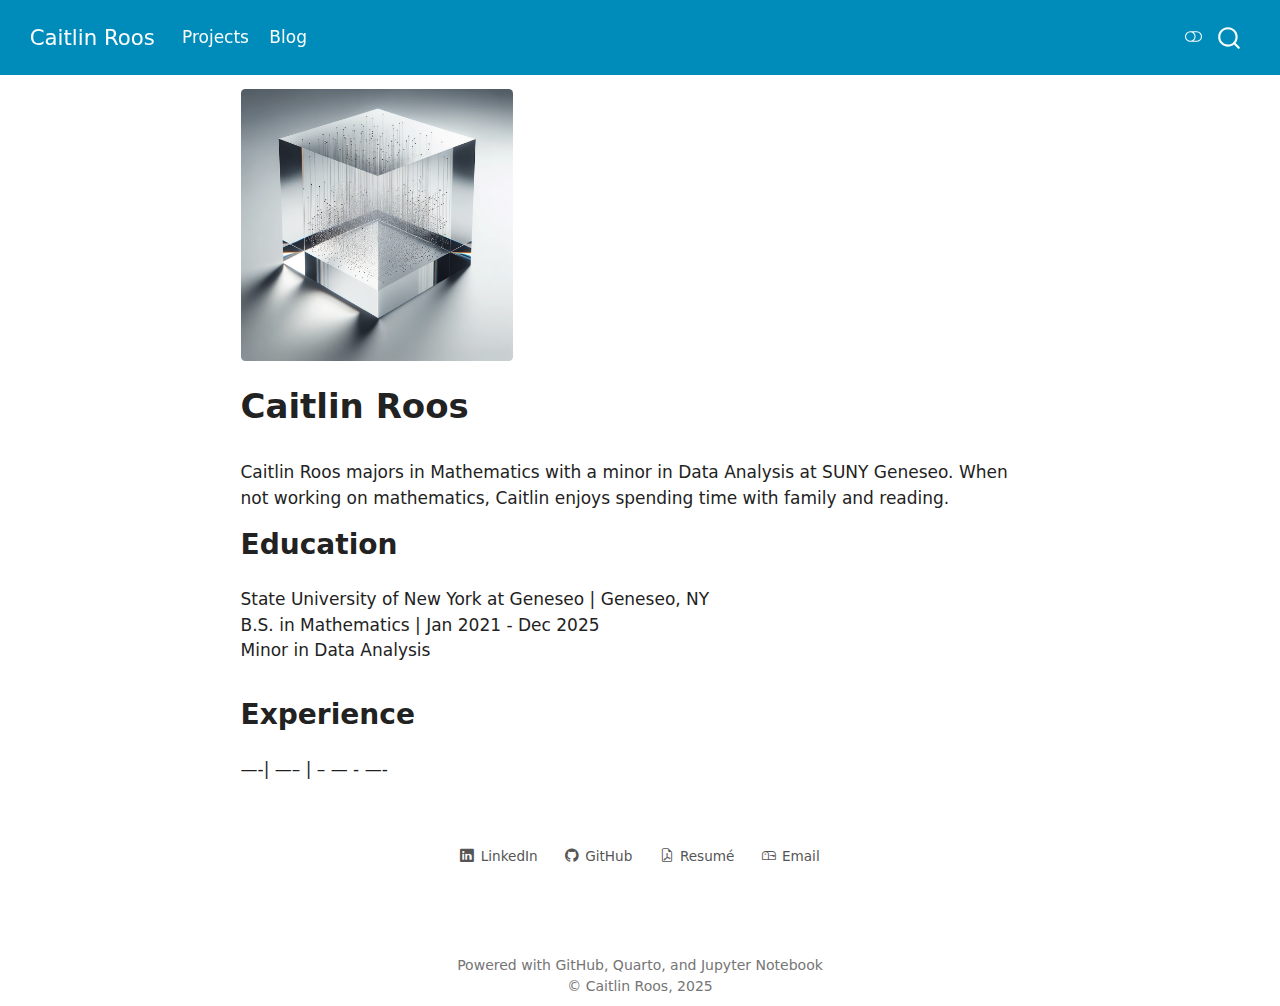
==== commit 430cdcbb: "working" ====
--- a/index.html
+++ b/index.html
@@ -2,12 +2,12 @@
 <html xmlns="http://www.w3.org/1999/xhtml" lang="en" xml:lang="en"><head>
 
 <meta charset="utf-8">
-<meta name="generator" content="quarto-1.3.450">
+<meta name="generator" content="quarto-1.5.57">
 
 <meta name="viewport" content="width=device-width, initial-scale=1.0, user-scalable=yes">
 
 
-<title>YOUR NAME</title>
+<title>Caitlin Roos</title>
 <style>
 code{white-space: pre-wrap;}
 span.smallcaps{font-variant: small-caps;}
@@ -45,7 +45,13 @@
   "collapse-after": 3,
   "panel-placement": "end",
   "type": "overlay",
-  "limit": 20,
+  "limit": 50,
+  "keyboard-shortcut": [
+    "f",
+    "/",
+    "s"
+  ],
+  "show-item-context": false,
   "language": {
     "search-no-results-text": "No results",
     "search-matching-documents-text": "matching documents",
@@ -54,6 +60,7 @@
     "search-more-match-text": "more match in this document",
     "search-more-matches-text": "more matches in this document",
     "search-clear-button-title": "Clear",
+    "search-text-placeholder": "",
     "search-detached-cancel-button-title": "Cancel",
     "search-submit-button-title": "Submit",
     "search-label": "Search"
@@ -68,28 +75,33 @@
 
 <div id="quarto-search-results"></div>
   <header id="quarto-header" class="headroom fixed-top">
-    <nav class="navbar navbar-expand-lg navbar-dark ">
+    <nav class="navbar navbar-expand-lg " data-bs-theme="dark">
       <div class="navbar-container container-fluid">
-      <div class="navbar-brand-container">
+      <div class="navbar-brand-container mx-auto">
     <a class="navbar-brand" href="./index.html">
-    <span class="navbar-title">YOUR NAME</span>
+    <span class="navbar-title">Caitlin Roos</span>
     </a>
   </div>
             <div id="quarto-search" class="" title="Search"></div>
-          <button class="navbar-toggler" type="button" data-bs-toggle="collapse" data-bs-target="#navbarCollapse" aria-controls="navbarCollapse" aria-expanded="false" aria-label="Toggle navigation" onclick="if (window.quartoToggleHeadroom) { window.quartoToggleHeadroom(); }">
+          <button class="navbar-toggler" type="button" data-bs-toggle="collapse" data-bs-target="#navbarCollapse" aria-controls="navbarCollapse" role="menu" aria-expanded="false" aria-label="Toggle navigation" onclick="if (window.quartoToggleHeadroom) { window.quartoToggleHeadroom(); }">
   <span class="navbar-toggler-icon"></span>
 </button>
           <div class="collapse navbar-collapse" id="navbarCollapse">
             <ul class="navbar-nav navbar-nav-scroll me-auto">
   <li class="nav-item">
-    <a class="nav-link" href="./blog-listing.html" rel="" target="">
- <span class="menu-text">Blog</span></a>
+    <span class="nav-link">
+<span class="menu-text">Projects</span>
+    </span>
+  </li>  
+  <li class="nav-item">
+    <a class="nav-link" href="./blog-listing.html"> 
+<span class="menu-text">Blog</span></a>
   </li>  
 </ul>
-            <div class="quarto-navbar-tools ms-auto">
+          </div> <!-- /navcollapse -->
+            <div class="quarto-navbar-tools">
   <a href="" class="quarto-color-scheme-toggle quarto-navigation-tool  px-1" onclick="window.quartoToggleColorScheme(); return false;" title="Toggle dark mode"><i class="bi"></i></a>
 </div>
-          </div> <!-- /navcollapse -->
       </div> <!-- /container-fluid -->
     </nav>
 </header>
@@ -99,30 +111,32 @@
 <!-- margin-sidebar -->
     
 <!-- main -->
-<div class="quarto-about-jolla">
-  <img src="img/profile.png" class="about-image
-  round " style="height: 16em; width: 16em;">
- <header id="title-block-header" class="quarto-title-block default">
+<div class="quarto-about-marquee">
+  <div class="about-image-container">
+    <img src="img/profile.png" class="about-image
+  rounded " style="width: 16em;">
+  </div>
+  <div class="about-contents">
+    <header id="title-block-header" class="quarto-title-block default">
 <div class="quarto-title">
-<h1 class="title">YOUR NAME</h1>
+<h1 class="title">Caitlin Roos</h1>
 </div>
 <div class="quarto-title-meta">
   </div>
-</header><main class="content" id="quarto-document-content">
-<p>Finley Malloc majors in Data Analytics at SUNY Geneseo. When not working on data analytics, Finley enjoys spending time unicycling and playing with her pet iguana.</p>
+</header> <main class="content" id="quarto-document-content">
+<p>Caitlin Roos majors in Mathematics with a minor in Data Analysis at SUNY Geneseo. When not working on mathematics, Caitlin enjoys spending time with family and reading.</p>
 <section id="education" class="level2">
 <h2 data-anchor-id="education">Education</h2>
-<p>State University of New York at Geneseo | Geneseo, NY <br> B.S. in Data Analytics | Aug 2022 - May 2026 <br> Minor in Economics</p>
+<p>State University of New York at Geneseo | Geneseo, NY <br> B.S. in Mathematics | Jan 2021 - Dec 2025 <br> Minor in Data Analysis</p>
 </section>
 <section id="experience" class="level2">
 <h2 data-anchor-id="experience">Experience</h2>
-<p>Starbucks Analytics | Data Analyst Intern | May 2024 - Aug 2024</p>
+<p>—-| —– | – — - —-</p>
 
 
 </section>
 </main> 
-  <hr class="about-sep">
-   <div class="about-links">
+    <div class="about-footer"><div class="about-links">
   <a href="https://linkedin.com" class="about-link" rel="" target="">
     <i class="bi bi-linkedin"></i>
      <span class="about-link-text">LinkedIn</span>
@@ -141,6 +155,8 @@
   </a>
 </div>
 </div>
+  </div>
+</div>
  <!-- /main -->
 <script type="text/javascript" src="links.js"></script>
 <script id="quarto-html-after-body" type="application/javascript">
@@ -186,6 +202,33 @@
       }
     }
   }
+  const toggleGiscusIfUsed = (isAlternate, darkModeDefault) => {
+    const baseTheme = document.querySelector('#giscus-base-theme')?.value ?? 'light';
+    const alternateTheme = document.querySelector('#giscus-alt-theme')?.value ?? 'dark';
+    let newTheme = '';
+    if(darkModeDefault) {
+      newTheme = isAlternate ? baseTheme : alternateTheme;
+    } else {
+      newTheme = isAlternate ? alternateTheme : baseTheme;
+    }
+    const changeGiscusTheme = () => {
+      // From: https://github.com/giscus/giscus/issues/336
+      const sendMessage = (message) => {
+        const iframe = document.querySelector('iframe.giscus-frame');
+        if (!iframe) return;
+        iframe.contentWindow.postMessage({ giscus: message }, 'https://giscus.app');
+      }
+      sendMessage({
+        setConfig: {
+          theme: newTheme
+        }
+      });
+    }
+    const isGiscussLoaded = window.document.querySelector('iframe.giscus-frame') !== null;
+    if (isGiscussLoaded) {
+      changeGiscusTheme();
+    }
+  }
   const toggleColorMode = (alternate) => {
     // Switch the stylesheets
     const alternateStylesheets = window.document.querySelectorAll('link.quarto-color-scheme.quarto-color-alternate');
@@ -252,13 +295,15 @@
       return localAlternateSentinel;
     }
   }
-  let localAlternateSentinel = 'default';
+  const darkModeDefault = false;
+  let localAlternateSentinel = darkModeDefault ? 'alternate' : 'default';
   // Dark / light mode switch
   window.quartoToggleColorScheme = () => {
     // Read the current dark / light value 
     let toAlternate = !hasAlternateSentinel();
     toggleColorMode(toAlternate);
     setStyleSentinel(toAlternate);
+    toggleGiscusIfUsed(toAlternate, darkModeDefault);
   };
   // Ensure there is a toggle, if there isn't float one in the top right
   if (window.document.querySelector('.quarto-color-scheme-toggle') === null) {
@@ -286,18 +331,7 @@
     }
     return false;
   }
-  const clipboard = new window.ClipboardJS('.code-copy-button', {
-    text: function(trigger) {
-      const codeEl = trigger.previousElementSibling.cloneNode(true);
-      for (const childEl of codeEl.children) {
-        if (isCodeAnnotation(childEl)) {
-          childEl.remove();
-        }
-      }
-      return codeEl.innerText;
-    }
-  });
-  clipboard.on('success', function(e) {
+  const onCopySuccess = function(e) {
     // button target
     const button = e.trigger;
     // don't keep focus
@@ -329,11 +363,50 @@
     }, 1000);
     // clear code selection
     e.clearSelection();
+  }
+  const getTextToCopy = function(trigger) {
+      const codeEl = trigger.previousElementSibling.cloneNode(true);
+      for (const childEl of codeEl.children) {
+        if (isCodeAnnotation(childEl)) {
+          childEl.remove();
+        }
+      }
+      return codeEl.innerText;
+  }
+  const clipboard = new window.ClipboardJS('.code-copy-button:not([data-in-quarto-modal])', {
+    text: getTextToCopy
   });
-  function tippyHover(el, contentFn) {
+  clipboard.on('success', onCopySuccess);
+  if (window.document.getElementById('quarto-embedded-source-code-modal')) {
+    // For code content inside modals, clipBoardJS needs to be initialized with a container option
+    // TODO: Check when it could be a function (https://github.com/zenorocha/clipboard.js/issues/860)
+    const clipboardModal = new window.ClipboardJS('.code-copy-button[data-in-quarto-modal]', {
+      text: getTextToCopy,
+      container: window.document.getElementById('quarto-embedded-source-code-modal')
+    });
+    clipboardModal.on('success', onCopySuccess);
+  }
+    var localhostRegex = new RegExp(/^(?:http|https):\/\/localhost\:?[0-9]*\//);
+    var mailtoRegex = new RegExp(/^mailto:/);
+      var filterRegex = new RegExp('/' + window.location.host + '/');
+    var isInternal = (href) => {
+        return filterRegex.test(href) || localhostRegex.test(href) || mailtoRegex.test(href);
+    }
+    // Inspect non-navigation links and adorn them if external
+ 	var links = window.document.querySelectorAll('a[href]:not(.nav-link):not(.navbar-brand):not(.toc-action):not(.sidebar-link):not(.sidebar-item-toggle):not(.pagination-link):not(.no-external):not([aria-hidden]):not(.dropdown-item):not(.quarto-navigation-tool):not(.about-link)');
+    for (var i=0; i<links.length; i++) {
+      const link = links[i];
+      if (!isInternal(link.href)) {
+        // undo the damage that might have been done by quarto-nav.js in the case of
+        // links that we want to consider external
+        if (link.dataset.originalHref !== undefined) {
+          link.href = link.dataset.originalHref;
+        }
+      }
+    }
+  function tippyHover(el, contentFn, onTriggerFn, onUntriggerFn) {
     const config = {
       allowHTML: true,
-      content: contentFn,
       maxWidth: 500,
       delay: 100,
       arrow: false,
@@ -343,8 +416,17 @@
       interactive: true,
       interactiveBorder: 10,
       theme: 'quarto',
-      placement: 'bottom-start'
+      placement: 'bottom-start',
     };
+    if (contentFn) {
+      config.content = contentFn;
+    }
+    if (onTriggerFn) {
+      config.onTrigger = onTriggerFn;
+    }
+    if (onUntriggerFn) {
+      config.onUntrigger = onUntriggerFn;
+    }
     window.tippy(el, config); 
   }
   const noterefs = window.document.querySelectorAll('a[role="doc-noteref"]');
@@ -356,7 +438,130 @@
       try { href = new URL(href).hash; } catch {}
       const id = href.replace(/^#\/?/, "");
       const note = window.document.getElementById(id);
-      return note.innerHTML;
+      if (note) {
+        return note.innerHTML;
+      } else {
+        return "";
+      }
+    });
+  }
+  const xrefs = window.document.querySelectorAll('a.quarto-xref');
+  const processXRef = (id, note) => {
+    // Strip column container classes
+    const stripColumnClz = (el) => {
+      el.classList.remove("page-full", "page-columns");
+      if (el.children) {
+        for (const child of el.children) {
+          stripColumnClz(child);
+        }
+      }
+    }
+    stripColumnClz(note)
+    if (id === null || id.startsWith('sec-')) {
+      // Special case sections, only their first couple elements
+      const container = document.createElement("div");
+      if (note.children && note.children.length > 2) {
+        container.appendChild(note.children[0].cloneNode(true));
+        for (let i = 1; i < note.children.length; i++) {
+          const child = note.children[i];
+          if (child.tagName === "P" && child.innerText === "") {
+            continue;
+          } else {
+            container.appendChild(child.cloneNode(true));
+            break;
+          }
+        }
+        if (window.Quarto?.typesetMath) {
+          window.Quarto.typesetMath(container);
+        }
+        return container.innerHTML
+      } else {
+        if (window.Quarto?.typesetMath) {
+          window.Quarto.typesetMath(note);
+        }
+        return note.innerHTML;
+      }
+    } else {
+      // Remove any anchor links if they are present
+      const anchorLink = note.querySelector('a.anchorjs-link');
+      if (anchorLink) {
+        anchorLink.remove();
+      }
+      if (window.Quarto?.typesetMath) {
+        window.Quarto.typesetMath(note);
+      }
+      // TODO in 1.5, we should make sure this works without a callout special case
+      if (note.classList.contains("callout")) {
+        return note.outerHTML;
+      } else {
+        return note.innerHTML;
+      }
+    }
+  }
+  for (var i=0; i<xrefs.length; i++) {
+    const xref = xrefs[i];
+    tippyHover(xref, undefined, function(instance) {
+      instance.disable();
+      let url = xref.getAttribute('href');
+      let hash = undefined; 
+      if (url.startsWith('#')) {
+        hash = url;
+      } else {
+        try { hash = new URL(url).hash; } catch {}
+      }
+      if (hash) {
+        const id = hash.replace(/^#\/?/, "");
+        const note = window.document.getElementById(id);
+        if (note !== null) {
+          try {
+            const html = processXRef(id, note.cloneNode(true));
+            instance.setContent(html);
+          } finally {
+            instance.enable();
+            instance.show();
+          }
+        } else {
+          // See if we can fetch this
+          fetch(url.split('#')[0])
+          .then(res => res.text())
+          .then(html => {
+            const parser = new DOMParser();
+            const htmlDoc = parser.parseFromString(html, "text/html");
+            const note = htmlDoc.getElementById(id);
+            if (note !== null) {
+              const html = processXRef(id, note);
+              instance.setContent(html);
+            } 
+          }).finally(() => {
+            instance.enable();
+            instance.show();
+          });
+        }
+      } else {
+        // See if we can fetch a full url (with no hash to target)
+        // This is a special case and we should probably do some content thinning / targeting
+        fetch(url)
+        .then(res => res.text())
+        .then(html => {
+          const parser = new DOMParser();
+          const htmlDoc = parser.parseFromString(html, "text/html");
+          const note = htmlDoc.querySelector('main.content');
+          if (note !== null) {
+            // This should only happen for chapter cross references
+            // (since there is no id in the URL)
+            // remove the first header
+            if (note.children.length > 0 && note.children[0].tagName === "HEADER") {
+              note.children[0].remove();
+            }
+            const html = processXRef(null, note);
+            instance.setContent(html);
+          } 
+        }).finally(() => {
+          instance.enable();
+          instance.show();
+        });
+      }
+    }, function(instance) {
     });
   }
       let selectedAnnoteEl;
@@ -400,6 +605,7 @@
             }
             div.style.top = top - 2 + "px";
             div.style.height = height + 4 + "px";
+            div.style.left = 0;
             let gutterDiv = window.document.getElementById("code-annotation-line-highlight-gutter");
             if (gutterDiv === null) {
               gutterDiv = window.document.createElement("div");
@@ -425,6 +631,32 @@
         });
         selectedAnnoteEl = undefined;
       };
+        // Handle positioning of the toggle
+    window.addEventListener(
+      "resize",
+      throttle(() => {
+        elRect = undefined;
+        if (selectedAnnoteEl) {
+          selectCodeLines(selectedAnnoteEl);
+        }
+      }, 10)
+    );
+    function throttle(fn, ms) {
+    let throttle = false;
+    let timer;
+      return (...args) => {
+        if(!throttle) { // first call gets through
+            fn.apply(this, args);
+            throttle = true;
+        } else { // all the others get throttled
+            if(timer) clearTimeout(timer); // cancel #2
+            timer = setTimeout(() => {
+              fn.apply(this, args);
+              timer = throttle = false;
+            }, ms);
+        }
+      };
+    }
       // Attach click handler to the DT
       const annoteDls = window.document.querySelectorAll('dt[data-target-cell]');
       for (const annoteDlNode of annoteDls) {
@@ -490,7 +722,9 @@
     <div class="nav-footer-left">
       &nbsp;
     </div>   
-    <div class="nav-footer-center">Powered with GitHub, Quarto, and Jupyter Notebook<br>© YOUR NAME, 2025</div>
+    <div class="nav-footer-center">
+<p>Powered with GitHub, Quarto, and Jupyter Notebook<br>© Caitlin Roos, 2025</p>
+</div>
     <div class="nav-footer-right">
       &nbsp;
     </div>
@@ -499,4 +733,5 @@
 
 
 
+
 </body></html>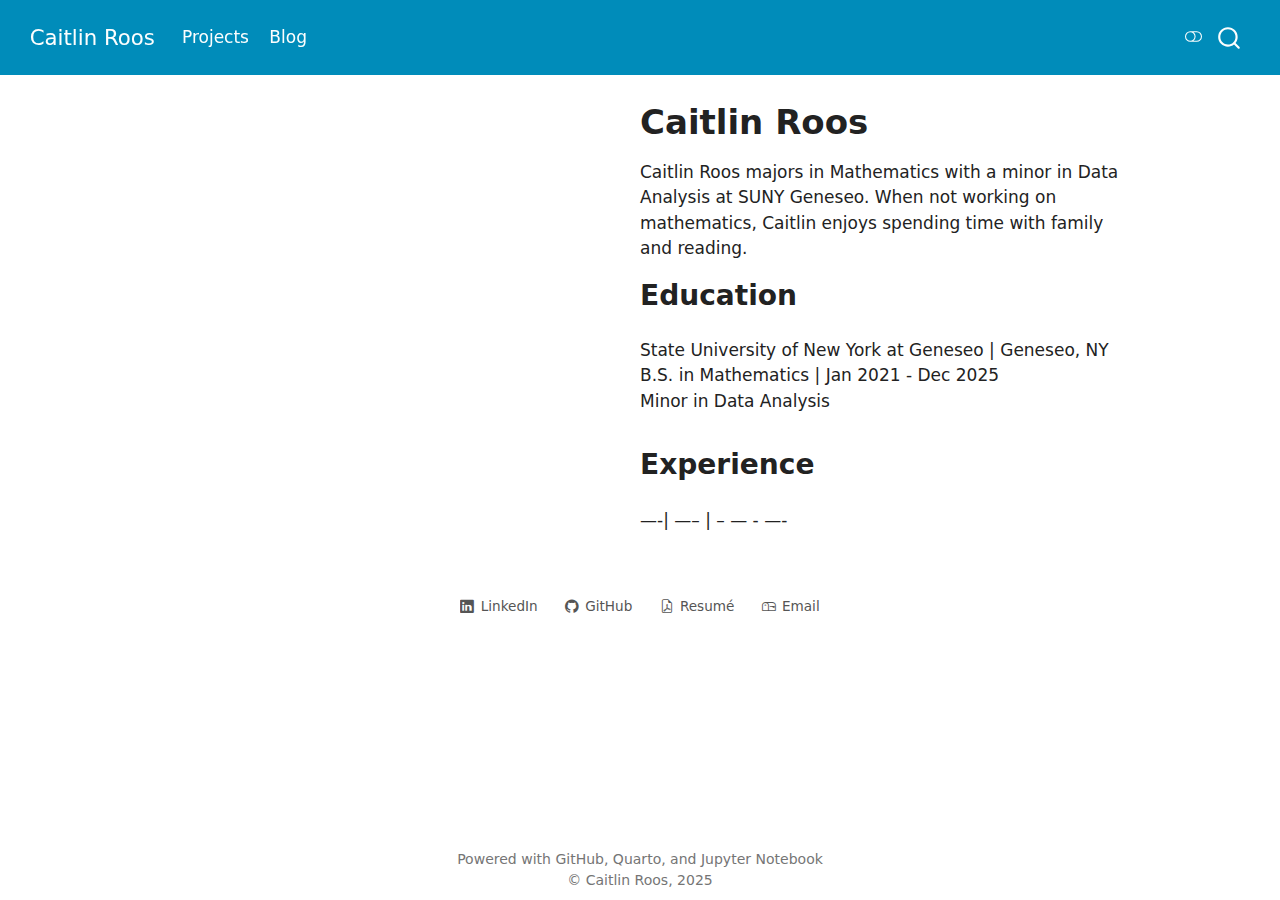
==== commit 11b544c0: "working" ====
--- a/index.html
+++ b/index.html
@@ -111,19 +111,16 @@
 <!-- margin-sidebar -->
     
 <!-- main -->
-<div class="quarto-about-marquee">
-  <div class="about-image-container">
-    <img src="img/profile.png" class="about-image
-  rounded " style="width: 16em;">
-  </div>
-  <div class="about-contents">
-    <header id="title-block-header" class="quarto-title-block default">
+<div class="quarto-about-broadside column-page">
+  <div class="about-main">
+    <div class="about-entity" style="background-image: url('img/profile_picture.png')"></div>
+    <div class="about-contents"><header id="title-block-header" class="quarto-title-block default">
 <div class="quarto-title">
 <h1 class="title">Caitlin Roos</h1>
 </div>
 <div class="quarto-title-meta">
   </div>
-</header> <main class="content" id="quarto-document-content">
+</header><main class="content" id="quarto-document-content">
 <p>Caitlin Roos majors in Mathematics with a minor in Data Analysis at SUNY Geneseo. When not working on mathematics, Caitlin enjoys spending time with family and reading.</p>
 <section id="education" class="level2">
 <h2 data-anchor-id="education">Education</h2>
@@ -135,8 +132,9 @@
 
 
 </section>
-</main> 
-    <div class="about-footer"><div class="about-links">
+</main></div>
+  </div>
+  <div class="about-links">
   <a href="https://linkedin.com" class="about-link" rel="" target="">
     <i class="bi bi-linkedin"></i>
      <span class="about-link-text">LinkedIn</span>
@@ -149,13 +147,11 @@
     <i class="bi bi-file-earmark-pdf"></i>
      <span class="about-link-text">Resumé</span>
   </a>
-  <a href="mailto:YOUR_EMAIL@geneseo.edu" class="about-link" rel="" target="">
+  <a href="mailto:cmr101@geneseo.edu" class="about-link" rel="" target="">
     <i class="bi bi-mailbox"></i>
      <span class="about-link-text">Email</span>
   </a>
 </div>
-</div>
-  </div>
 </div>
  <!-- /main -->
 <script type="text/javascript" src="links.js"></script>
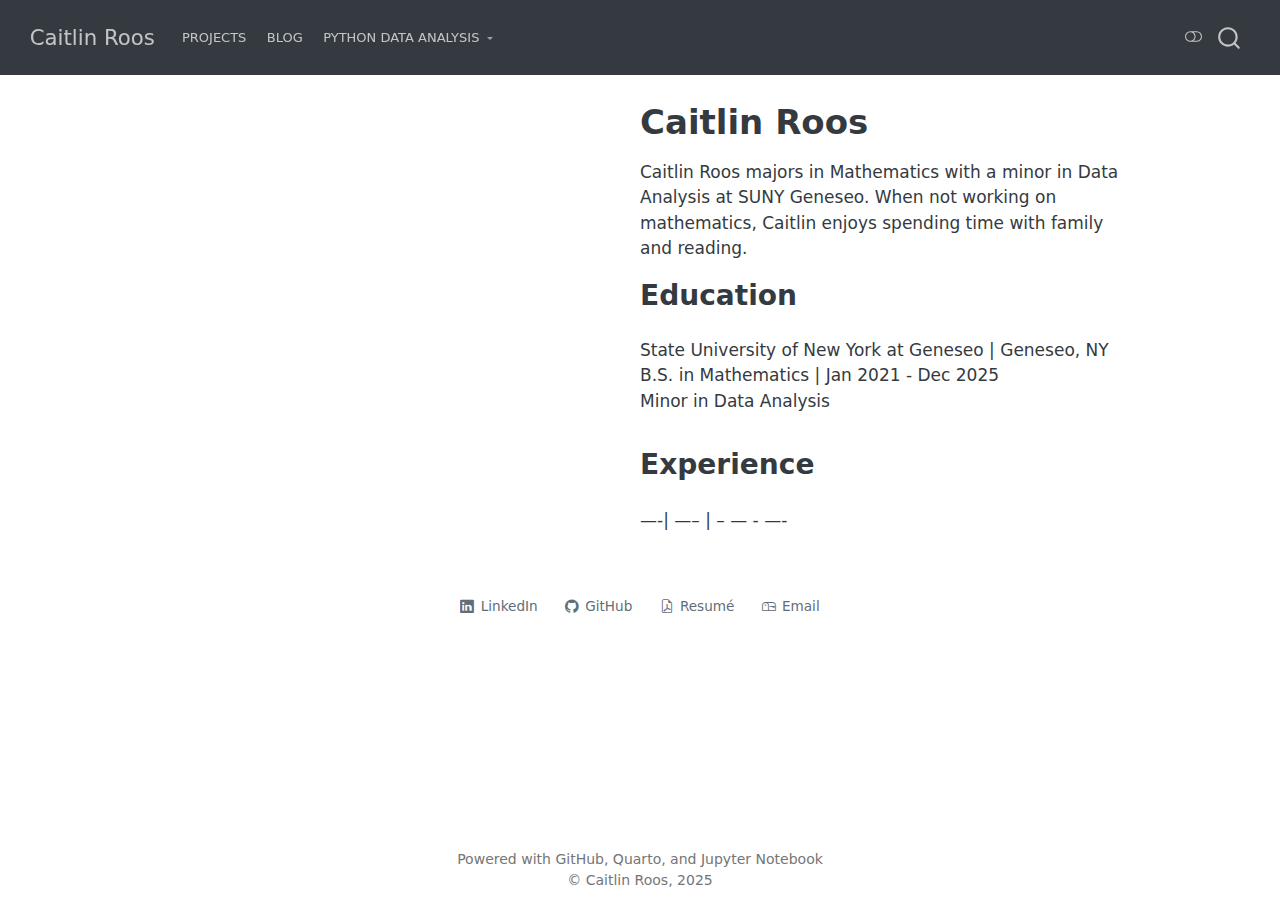
==== commit aeab39a5: "some new files" ====
--- a/index.html
+++ b/index.html
@@ -89,14 +89,28 @@
           <div class="collapse navbar-collapse" id="navbarCollapse">
             <ul class="navbar-nav navbar-nav-scroll me-auto">
   <li class="nav-item">
-    <span class="nav-link">
-<span class="menu-text">Projects</span>
-    </span>
+    <a class="nav-link" href="./danl_proj_nba.html"> 
+<span class="menu-text">Projects</span></a>
   </li>  
   <li class="nav-item">
     <a class="nav-link" href="./blog-listing.html"> 
 <span class="menu-text">Blog</span></a>
   </li>  
+  <li class="nav-item dropdown ">
+    <a class="nav-link dropdown-toggle" href="#" id="nav-menu-python-data-analysis" role="link" data-bs-toggle="dropdown" aria-expanded="false">
+ <span class="menu-text">Python Data Analysis</span>
+    </a>
+    <ul class="dropdown-menu" aria-labelledby="nav-menu-python-data-analysis">    
+        <li>
+    <a class="dropdown-item" href="./pandas_basics.html">
+ <span class="dropdown-text">Pandas Basics</span></a>
+  </li>  
+        <li>
+    <a class="dropdown-item" href="./seaborn_basics.html">
+ <span class="dropdown-text">Seaborn Basics</span></a>
+  </li>  
+    </ul>
+  </li>
 </ul>
           </div> <!-- /navcollapse -->
             <div class="quarto-navbar-tools">
@@ -139,7 +153,7 @@
     <i class="bi bi-linkedin"></i>
      <span class="about-link-text">LinkedIn</span>
   </a>
-  <a href="https://github.com" class="about-link" rel="" target="">
+  <a href="https://github.com/cmrdanl/cmrdanl.github.io" class="about-link" rel="" target="">
     <i class="bi bi-github"></i>
      <span class="about-link-text">GitHub</span>
   </a>
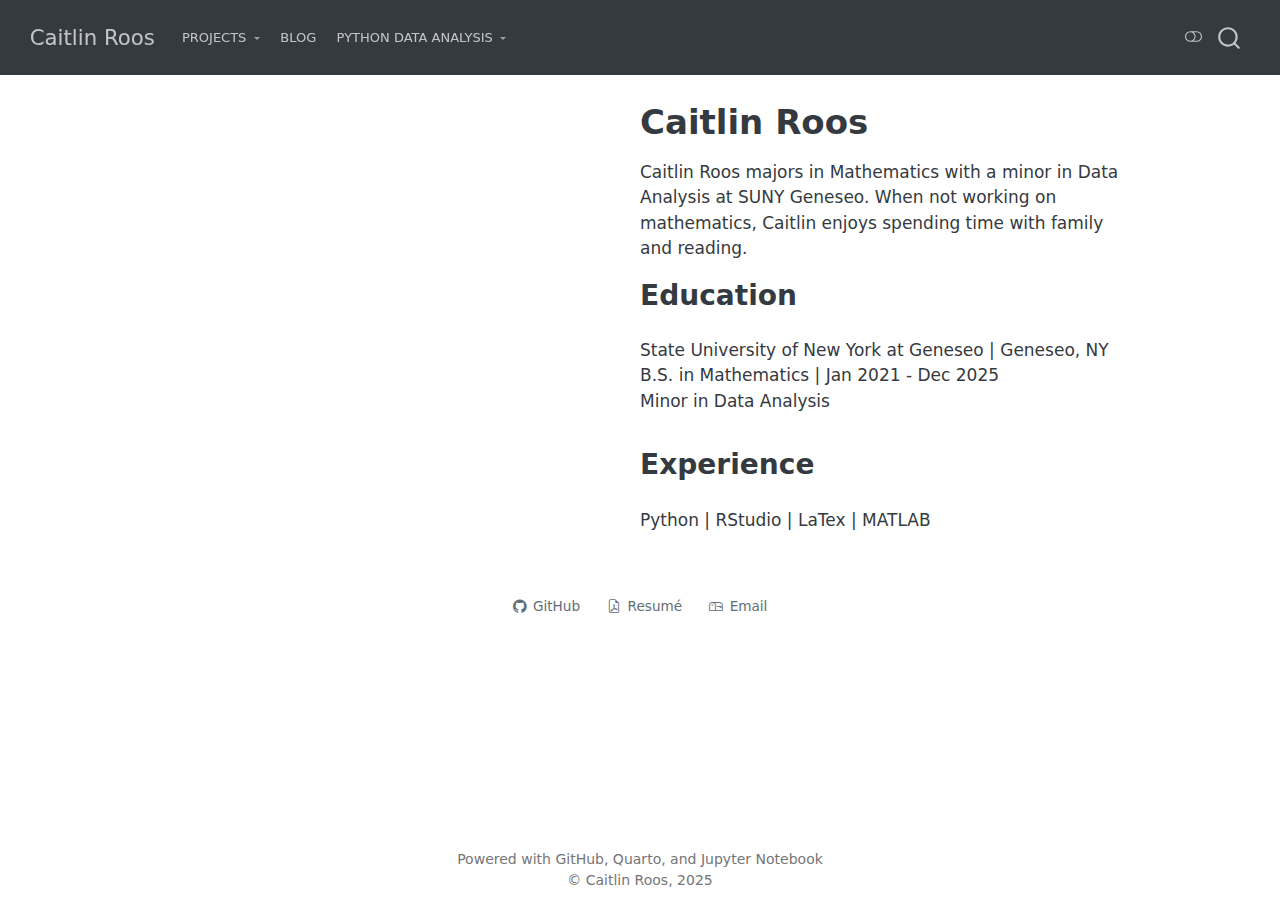
==== commit 765d8f51: "updates" ====
--- a/index.html
+++ b/index.html
@@ -88,10 +88,17 @@
 </button>
           <div class="collapse navbar-collapse" id="navbarCollapse">
             <ul class="navbar-nav navbar-nav-scroll me-auto">
-  <li class="nav-item">
-    <a class="nav-link" href="./danl_proj_nba.html"> 
-<span class="menu-text">Projects</span></a>
+  <li class="nav-item dropdown ">
+    <a class="nav-link dropdown-toggle" href="#" id="nav-menu-projects" role="link" data-bs-toggle="dropdown" aria-expanded="false">
+ <span class="menu-text">Projects</span>
+    </a>
+    <ul class="dropdown-menu" aria-labelledby="nav-menu-projects">    
+        <li>
+    <a class="dropdown-item" href="./danl_proj_nba.html">
+ <span class="dropdown-text">Data Analysis 210</span></a>
   </li>  
+    </ul>
+  </li>
   <li class="nav-item">
     <a class="nav-link" href="./blog-listing.html"> 
 <span class="menu-text">Blog</span></a>
@@ -142,22 +149,18 @@
 </section>
 <section id="experience" class="level2">
 <h2 data-anchor-id="experience">Experience</h2>
-<p>—-| —– | – — - —-</p>
+<p>Python | RStudio | LaTex | MATLAB</p>
 
 
 </section>
 </main></div>
   </div>
   <div class="about-links">
-  <a href="https://linkedin.com" class="about-link" rel="" target="">
-    <i class="bi bi-linkedin"></i>
-     <span class="about-link-text">LinkedIn</span>
-  </a>
   <a href="https://github.com/cmrdanl/cmrdanl.github.io" class="about-link" rel="" target="">
     <i class="bi bi-github"></i>
      <span class="about-link-text">GitHub</span>
   </a>
-  <a href="/resume-example.pdf" class="about-link" rel="" target="_blank">
+  <a href="/Resume Roos_Caitlin.pdf" class="about-link" rel="" target="_blank">
     <i class="bi bi-file-earmark-pdf"></i>
      <span class="about-link-text">Resumé</span>
   </a>
